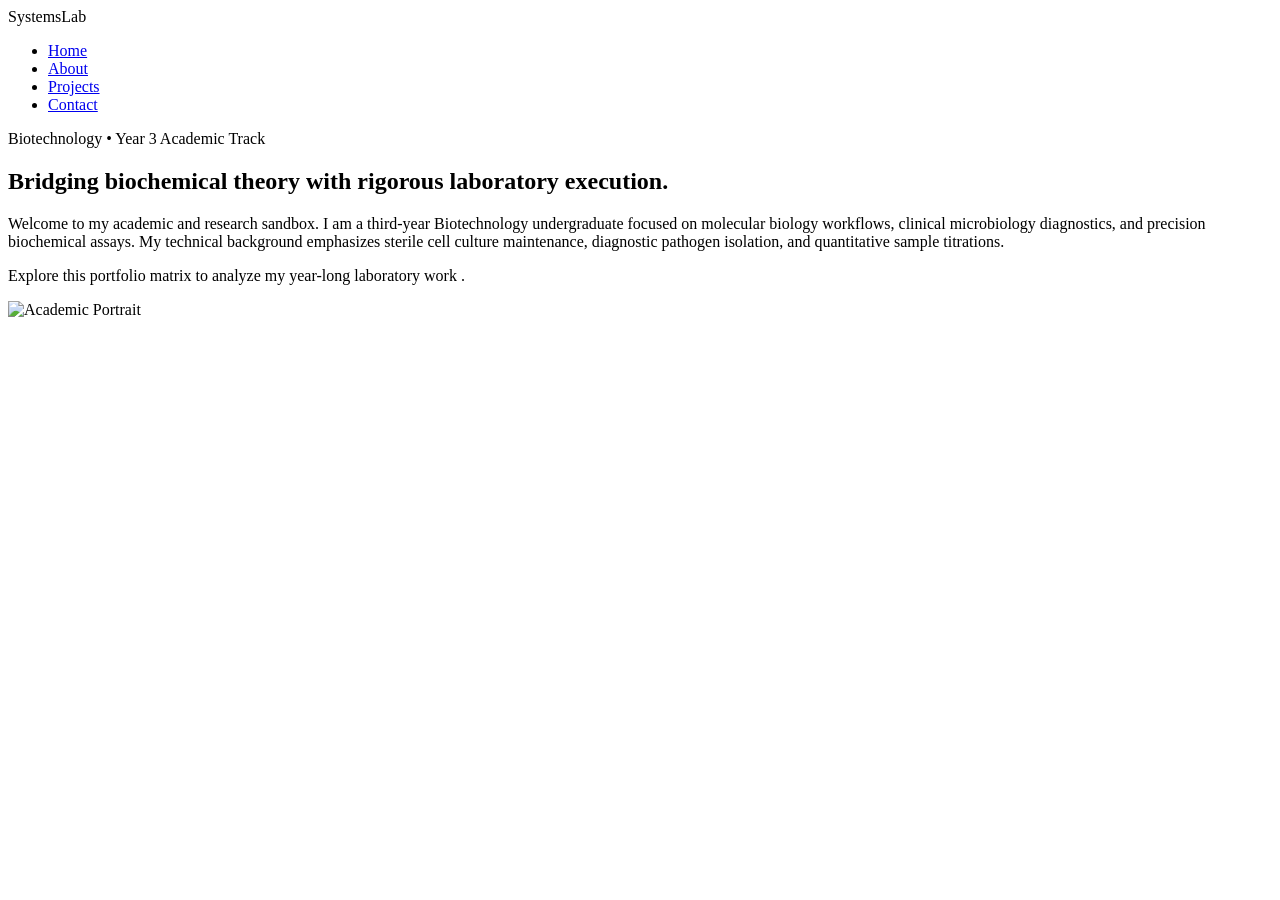
==== index.html @ 2fd3b4d5 "Rename Assignment.html to index.html" ====
<!DOCTYPE html>
<html lang="en">
<head>
    <meta charset="UTF-8">
    <meta name="viewport" content="width=device-width, initial-scale=1.0">
    <title>Dashboard | Undergrad Systems Portfolio</title>
    <link rel="stylesheet" href="css/style.css">
</head>
<body>

    <header>
        <nav>
            <div class="logo">Systems<span>Lab</span></div>
            <ul>
                <li><a href="index.html" class="active">Home</a></li>
                <li><a href="about.html">About</a></li>
                <li><a href="projects.html">Projects</a></li>
                <li><a href="contact.html">Contact</a></li>
            </ul>
        </nav>
    </header>

    <main>
        <section class="hero-wrapper">
            <div class="hero-content">
                <span class="hero-badge">Biotechnology • Year 3 Academic Track</span>
                
                <h1>Bridging biochemical theory with rigorous laboratory execution.</h1>
                
                <p>Welcome to my academic and research sandbox. I am a third-year Biotechnology undergraduate focused on molecular biology workflows, clinical microbiology diagnostics, and precision biochemical assays. My technical background emphasizes sterile cell culture maintenance, diagnostic pathogen isolation, and quantitative sample titrations.</p>
                
                <p>Explore this portfolio matrix to analyze my year-long laboratory work .</p>
            </div>

            <div class="hero-image">
                <img src="images/PHOTO1.png" alt="Academic Portrait">
            </div>
        </section>
    </main>

</body>
</html>
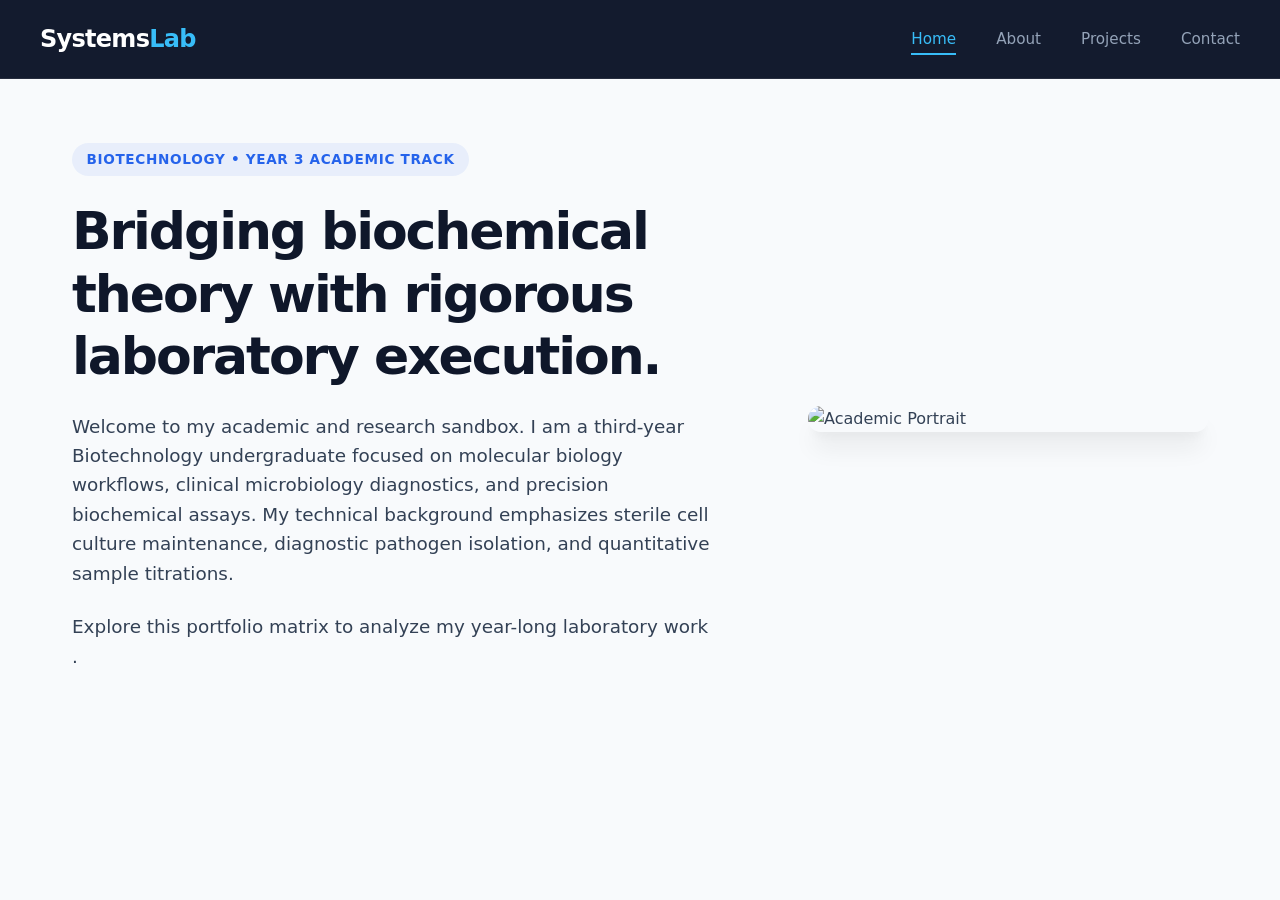
==== commit 1f164c72: "Update index.html" ====
--- a/index.html
+++ b/index.html
@@ -4,7 +4,7 @@
     <meta charset="UTF-8">
     <meta name="viewport" content="width=device-width, initial-scale=1.0">
     <title>Dashboard | Undergrad Systems Portfolio</title>
-    <link rel="stylesheet" href="css/style.css">
+    <link rel="stylesheet" href="style.css">
 </head>
 <body>
 
--- a/style.css
+++ b/style.css
@@ -0,0 +1,451 @@
+/* ==========================================================================
+   1. GLOBAL RESET & DESIGN VARIABLES
+   ========================================================================== */
+:root {
+    --bg-main: #f8fafc;
+    --bg-surface: #ffffff;
+    --bg-dark: #0f172a;
+    --text-primary: #0f172a;
+    --text-secondary: #334155;
+    --text-muted: #64748b;
+    --primary: #2563eb;
+    --primary-hover: #1d4ed8;
+    --accent: #38bdf8;
+    --border: #e2e8f0;
+    --radius-md: 8px;
+    --transition: all 0.25s cubic-bezier(0.4, 0, 0.2, 1);
+}
+
+* {
+    margin: 0;
+    padding: 0;
+    box-sizing: border-box;
+}
+
+body {
+    background-color: var(--bg-main);
+    color: var(--text-secondary);
+    font-family: system-ui, -apple-system, BlinkMacSystemFont, "Segoe UI", Roboto, sans-serif;
+    line-height: 1.6;
+    display: flex;
+    flex-direction: column;
+    min-height: 100vh;
+}
+
+/* ==========================================================================
+   2. NAVIGATION BAR & HEADER
+   ========================================================================== */
+header {
+    background-color: rgba(15, 23, 42, 0.98);
+    padding: 1.25rem 2rem;
+    position: sticky;
+    top: 0;
+    z-index: 1000;
+    border-bottom: 1px solid rgba(255, 255, 255, 0.08);
+}
+
+nav {
+    display: flex;
+    justify-content: space-between;
+    align-items: center;
+    max-width: 1200px;
+    margin: 0 auto;
+    width: 100%;
+}
+
+.logo {
+    color: var(--bg-surface);
+    font-size: 1.5rem;
+    font-weight: 700;
+    letter-spacing: -0.03em;
+}
+
+.logo span {
+    color: var(--accent);
+}
+
+nav ul {
+    display: flex;
+    list-style: none;
+    gap: 2.5rem;
+}
+
+nav ul li a {
+    color: #94a3b8;
+    text-decoration: none;
+    font-weight: 500;
+    font-size: 0.95rem;
+    position: relative;
+    padding: 0.4rem 0;
+    transition: var(--transition);
+}
+
+nav ul li a:hover, 
+nav ul li a.active {
+    color: var(--accent);
+}
+
+nav ul li a::after {
+    content: '';
+    position: absolute;
+    bottom: 0;
+    left: 0;
+    width: 0;
+    height: 2px;
+    background-color: var(--accent);
+    transition: var(--transition);
+}
+
+nav ul li a:hover::after,
+nav ul li a.active::after {
+    width: 100%;
+}
+
+/* ==========================================================================
+   3. STRUCTURAL CONTENT CONTROLLER
+   ========================================================================== */
+main {
+    flex: 1;
+    max-width: 1200px;
+    width: 100%;
+    margin: 4rem auto;
+    padding: 0 2rem;
+}
+
+/* ==========================================================================
+   4. HOME PAGE (HERO WRAPPER & TYPOGRAPHY)
+   ========================================================================== */
+.hero-wrapper {
+    display: flex;
+    align-items: center;
+    justify-content: space-between; /* Spreads layout across full width */
+    gap: 4rem;                      /* Spacing barrier between text and photo */
+    width: 100%;
+}
+
+.hero-content {
+    flex: 1.2;                      /* Allows text area to scale proportionally */
+    display: flex;
+    flex-direction: column;
+}
+
+.hero-badge {
+    display: inline-block;
+    align-self: flex-start;
+    background-color: rgba(37, 99, 235, 0.08);
+    color: var(--primary);
+    padding: 0.35rem 0.9rem;
+    border-radius: 50px;
+    font-size: 0.85rem;
+    font-weight: 700;
+    text-transform: uppercase;
+    letter-spacing: 0.05em;
+    margin-bottom: 1.5rem;
+}
+
+.hero-content h1 {
+    font-size: 3.25rem;
+    font-weight: 800;
+    color: var(--text-primary);
+    line-height: 1.2;
+    letter-spacing: -0.04em;
+    margin-bottom: 1.5rem;
+}
+
+.hero-content p {
+    margin-bottom: 1.5rem;
+    color: var(--text-secondary);
+    font-size: 1.15rem;
+    max-width: 680px;               /* Keeps lines comfortable to read */
+}
+
+/* Interactive UI Button */
+.btn {
+    display: inline-flex;
+    align-items: center;
+    background-color: var(--primary);
+    color: var(--bg-surface);
+    padding: 0.85rem 1.75rem;
+    text-decoration: none;
+    border-radius: var(--radius-md);
+    font-weight: 600;
+    transition: var(--transition);
+    border: none;
+    cursor: pointer;
+    font-size: 1rem;
+    box-shadow: 0 4px 12px rgba(37, 99, 235, 0.2);
+    margin-top: 0.5rem;
+    width: fit-content;
+}
+
+.btn:hover {
+    background-color: var(--primary-hover);
+    transform: translateY(-2px);
+    box-shadow: 0 6px 16px rgba(37, 99, 235, 0.3);
+}
+
+/* ==========================================================================
+   5. HOME PAGE IMAGE PROCESSING
+   ========================================================================== */
+.hero-image {
+    flex: 0.8;
+    display: flex;
+    justify-content: flex-end;      /* Aligns the photo container to the right */
+    width: 100%;
+}
+
+.hero-image img {
+    width: 100%;
+    max-width: 400px;               /* Prevents photo from scaling too big */
+    height: auto;
+    max-height: 500px;
+    object-fit: cover;
+    border-radius: 16px; 
+    box-shadow: 0 20px 25px -5px rgba(0, 0, 0, 0.08), 0 10px 10px -5px rgba(0, 0, 0, 0.04);
+}
+
+/* ==========================================================================
+   6. PROJECTS PAGE (GRID SYSTEM)
+   ========================================================================== */
+.gallery-grid-engine {
+    display: grid;
+    grid-template-columns: repeat(auto-fit, minmax(300px, 1fr));
+    gap: 2rem;
+    margin-top: 2rem;
+    margin-bottom: 4rem;
+}
+
+.gallery-card {
+    background: #ffffff;
+    border-radius: 12px;
+    overflow: hidden;
+    box-shadow: 0 4px 6px -1px rgba(0, 0, 0, 0.05), 0 2px 4px -1px rgba(0, 0, 0, 0.03);
+    border: 1px solid #e2e8f0;
+    display: flex;
+    flex-direction: column;
+    transition: transform 0.2s ease, box-shadow 0.2s ease;
+}
+
+.gallery-card:hover {
+    transform: translateY(-4px);
+    box-shadow: 0 10px 15px -3px rgba(0, 0, 0, 0.1);
+}
+
+.gallery-image-placeholder {
+    background-color: #0284c7;
+    color: white;
+    padding: 2rem 1.5rem;
+    font-weight: 700;
+    font-size: 0.9rem;
+    letter-spacing: 0.05em;
+    text-transform: uppercase;
+    text-align: center;
+}
+
+.gallery-image-placeholder.alt {
+    background-color: #4f46e5;
+}
+
+.gallery-body {
+    padding: 1.5rem;
+    display: flex;
+    flex-direction: column;
+    flex-grow: 1;
+}
+
+.pill-container {
+    display: flex;
+    flex-wrap: wrap;
+    gap: 0.5rem;
+    margin-bottom: 1rem;
+}
+
+.pill-tag {
+    background-color: #f1f5f9;
+    color: #475569;
+    font-size: 0.75rem;
+    font-weight: 600;
+    padding: 0.25rem 0.75rem;
+    border-radius: 50px;
+    border: 1px solid #e2e8f0;
+}
+
+.gallery-body h3 {
+    font-size: 1.25rem;
+    color: #0f172a;
+    margin-bottom: 0.75rem;
+}
+
+.gallery-body p {
+    font-size: 0.95rem;
+    color: #475569;
+}
+
+/* ==========================================================================
+   7. CONTACT PAGE LAYOUT
+   ========================================================================== */
+.contact-container {
+    display: grid;
+    grid-template-columns: 1fr 1fr;
+    gap: 4rem;
+    align-items: start;
+    margin: 2rem 0;
+}
+
+.contact-info h2 {
+    font-size: 2.25rem;
+    color: #0f172a;
+    font-weight: 800;
+    line-height: 1.2;
+    margin-bottom: 1.5rem;
+    letter-spacing: -0.02em;
+}
+
+.contact-info p {
+    font-size: 1.05rem;
+    color: #475569;
+    margin-bottom: 2.5rem;
+}
+
+.info-meta-list {
+    display: flex;
+    flex-direction: column;
+    gap: 1.5rem;
+}
+
+.info-item {
+    background-color: #f1f5f9;
+    padding: 1.25rem;
+    border-radius: 8px;
+    border-left: 4px solid #38bdf8;
+}
+
+.info-item strong {
+    display: block;
+    font-size: 0.85rem;
+    text-transform: uppercase;
+    letter-spacing: 0.05em;
+    color: #64748b;
+    margin-bottom: 0.25rem;
+}
+
+.info-item p a {
+    color: #0f172a;
+    font-weight: 600;
+    text-decoration: none;
+    font-size: 1.1rem;
+    transition: color 0.2s ease;
+}
+
+.info-item p a:hover {
+    color: #0284c7;
+}
+
+.contact-form-card {
+    background: #ffffff;
+    padding: 2.5rem;
+    border-radius: 12px;
+    border: 1px solid #e2e8f0;
+    box-shadow: 0 4px 6px -1px rgba(0, 0, 0, 0.05), 0 2px 4px -1px rgba(0, 0, 0, 0.03);
+}
+
+.form-group {
+    margin-bottom: 1.5rem;
+}
+
+.form-group label {
+    display: block;
+    font-size: 0.9rem;
+    font-weight: 600;
+    color: #334155;
+    margin-bottom: 0.5rem;
+}
+
+.form-group input,
+.form-group textarea {
+    width: 100%;
+    padding: 0.75rem 1rem;
+    font-family: inherit;
+    font-size: 0.95rem;
+    color: #0f172a;
+    background-color: #f8fafc;
+    border: 1px solid #cbd5e1;
+    border-radius: 6px;
+    transition: border-color 0.2s ease, box-shadow 0.2s ease;
+}
+
+.form-group input:focus,
+.form-group textarea:focus {
+    outline: none;
+    border-color: #38bdf8;
+    box-shadow: 0 0 0 3px rgba(56, 189, 248, 0.15);
+    background-color: #ffffff;
+}
+
+.submit-btn {
+    width: 100%;
+    padding: 0.85rem;
+    background-color: #0f172a;
+    color: #ffffff;
+    border: none;
+    border-radius: 6px;
+    font-size: 1rem;
+    font-weight: 600;
+    cursor: pointer;
+    transition: background-color 0.2s ease;
+}
+
+.submit-btn:hover {
+    background-color: #1e293b;
+}
+
+/* ==========================================================================
+   8. PERSISTENT FOOTER
+   ========================================================================== */
+footer {
+    background-color: var(--bg-dark);
+    color: #64748b;
+    text-align: center;
+    padding: 2rem;
+    font-size: 0.9rem;
+    border-top: 1px solid rgba(255, 255, 255, 0.05);
+    margin-top: auto;                 /* Forces footer to stick down */
+}
+
+/* ==========================================================================
+   9. MOBILE RESPONSIVE OVERRIDES
+   ========================================================================== */
+@media (max-width: 991px) {
+    .hero-wrapper {
+        flex-direction: column;      /* Stacks photo vertically on smaller devices */
+        gap: 3rem;
+        text-align: center;
+    }
+
+    .hero-content {
+        max-width: 100%;
+        align-items: center;
+    }
+
+    .hero-image {
+        justify-content: center;
+        max-width: 320px;
+        margin: 0 auto;
+    }
+
+    .contact-container {
+        grid-template-columns: 1fr;
+        gap: 3rem;
+    }
+    
+    .contact-form-card {
+        padding: 1.75rem;
+    }
+}
+
+@media (max-width: 640px) {
+    header { padding: 1rem; }
+    nav { flex-direction: column; gap: 1rem; }
+    nav ul { gap: 1.25rem; }
+    .hero-content h1 { font-size: 2.2rem; }
+}
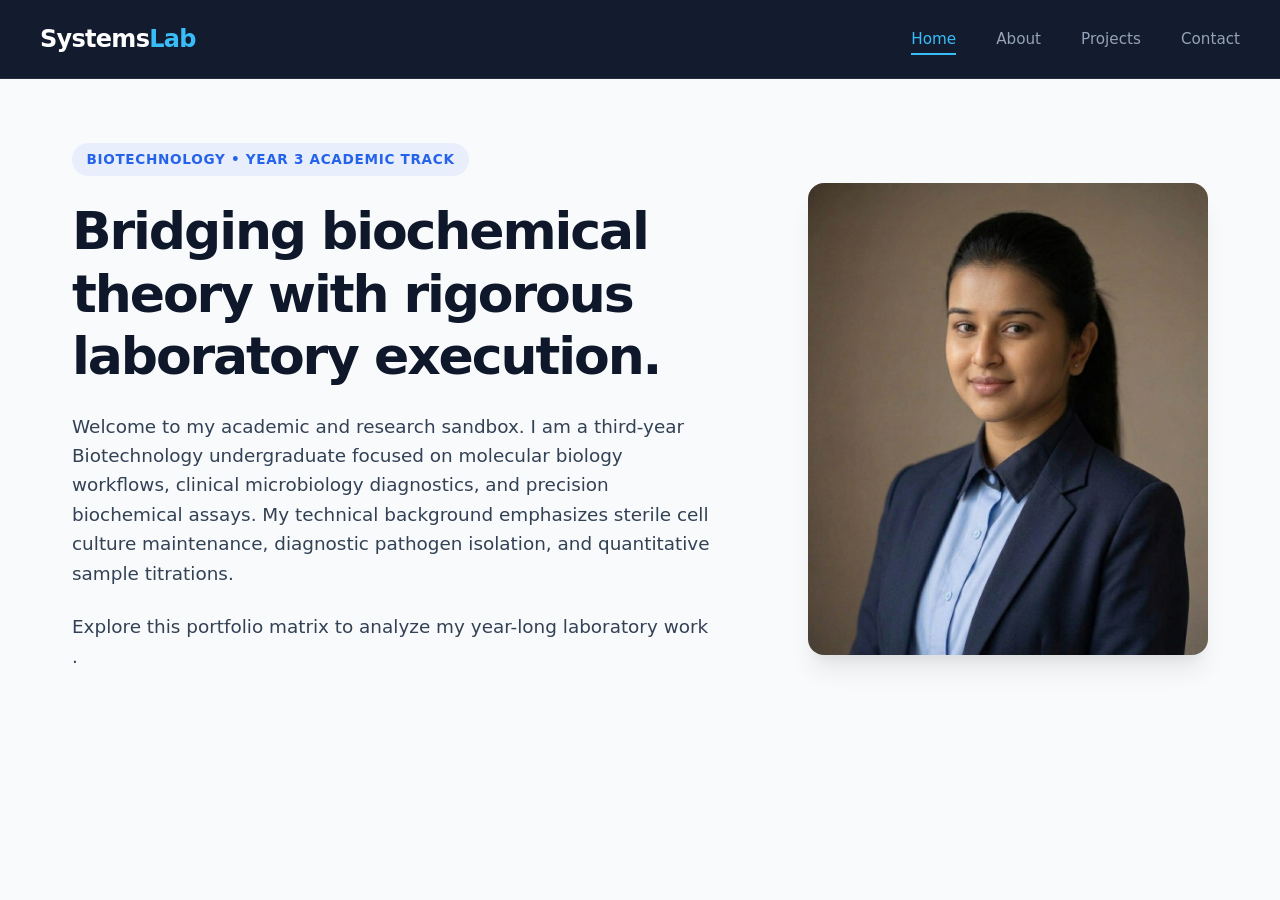
==== commit 424063af: "Update index.html" ====
--- a/index.html
+++ b/index.html
@@ -33,7 +33,7 @@
             </div>
 
             <div class="hero-image">
-                <img src="images/PHOTO1.png" alt="Academic Portrait">
+                <img src="PHOTO1.png" alt="Academic Portrait">
             </div>
         </section>
     </main>
